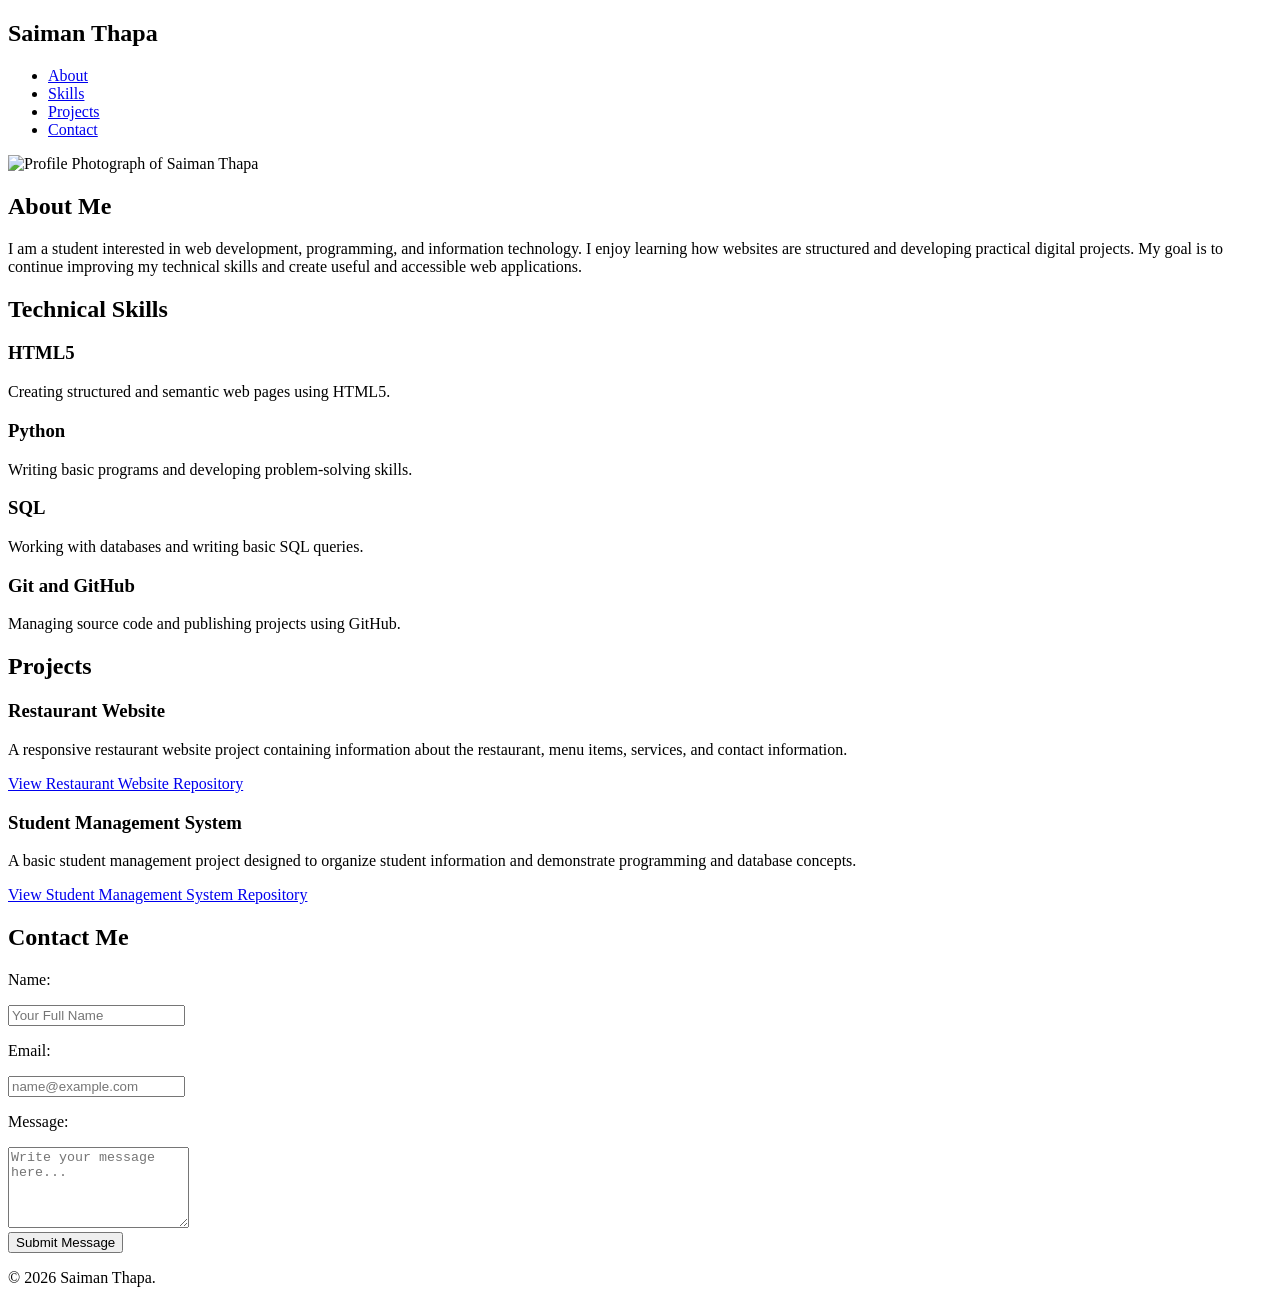
==== index.html @ b047405e "Rename week 2.html to index.html" ====
<!DOCTYPE html>
<html lang="en">
<head>
    <meta charset="UTF-8">
    <meta name="viewport" content="width=device-width, initial-scale=1.0">
    <title>Saiman Thapa Portfolio</title>
    <link rel="stylesheet" href="./css/week 2.css">
</head>
<body>
    <header>
        <div class="navbar">
            <div class="logo">
                <h2>Saiman Thapa</h2>
            </div>
            <ul class="box">
                <li><a href="#about">About</a></li>
                <li><a href="#skills">Skills</a></li>
                <li><a href="#projects">Projects</a></li>
                <li><a href="#contact">Contact</a></li>
            </ul>
        </div>
    </header>

    <main>
        <section id="about" class="block about-layout">
            <div class="about-image">
                <img src="image.jpg" alt="Profile Photograph of Saiman Thapa">
            </div>
            <div class="about-text">
                <h1>About Me</h1>
                <p class="paragraph">
                    I am a student interested in web development, programming, and information technology. 
                    I enjoy learning how websites are structured and developing practical digital projects. 
                    My goal is to continue improving my technical skills and create useful and accessible web applications.
                </p>
            </div>
        </section>

        <section id="skills" class="block">
            <h1>Technical Skills</h1>
            <div class="skills-container">
                <div class="part_1">
                    <h3>HTML5</h3>
                    <p>Creating structured and semantic web pages using HTML5.</p>
                </div>
                <div class="part_1">
                    <h3>Python</h3>
                    <p>Writing basic programs and developing problem-solving skills.</p>
                </div>
                <div class="part_1">
                    <h3>SQL</h3>
                    <p>Working with databases and writing basic SQL queries.</p>
                </div>
                <div class="part_1">
                    <h3>Git and GitHub</h3>
                    <p>Managing source code and publishing projects using GitHub.</p>
                </div>
            </div>
        </section>

        <section id="projects" class="block">
            <h1>Projects</h1>
            <div class="products">
                <div class="part_2">
                    <h3>Restaurant Website</h3>
                    <p>A responsive restaurant website project containing information about the restaurant, menu items, services, and contact information.</p>
                    <a href="#" class="btn1">View Restaurant Website Repository</a>
                </div>

                <div class="part_2">
                    <h3>Student Management System</h3>
                    <p>A basic student management project designed to organize student information and demonstrate programming and database concepts.</p>
                    <a href="#" class="btn1">View Student Management System Repository</a>
                </div>
            </div>
        </section>

        <section id="contact" class="block">
            <h1>Contact Me</h1>
            <div class="contact">
                <form action="#" method="POST">
                    <p>Name:</p>
                    <input type="text" name="name" required placeholder="Your Full Name">
                    
                    <p>Email:</p>
                    <input type="email" name="email" required placeholder="name@example.com">
                    
                    <p>Message:</p>
                    <textarea name="message" rows="5" required placeholder="Write your message here..."></textarea>
                    
                    <div id="btncontainer">
                        <button type="submit" id="btn1">Submit Message</button>
                    </div>
                </form>
            </div>
        </section>

    </main>

    <footer>
        <p>&copy; 2026 Saiman Thapa. </p>
    </footer>

</body>
</html>
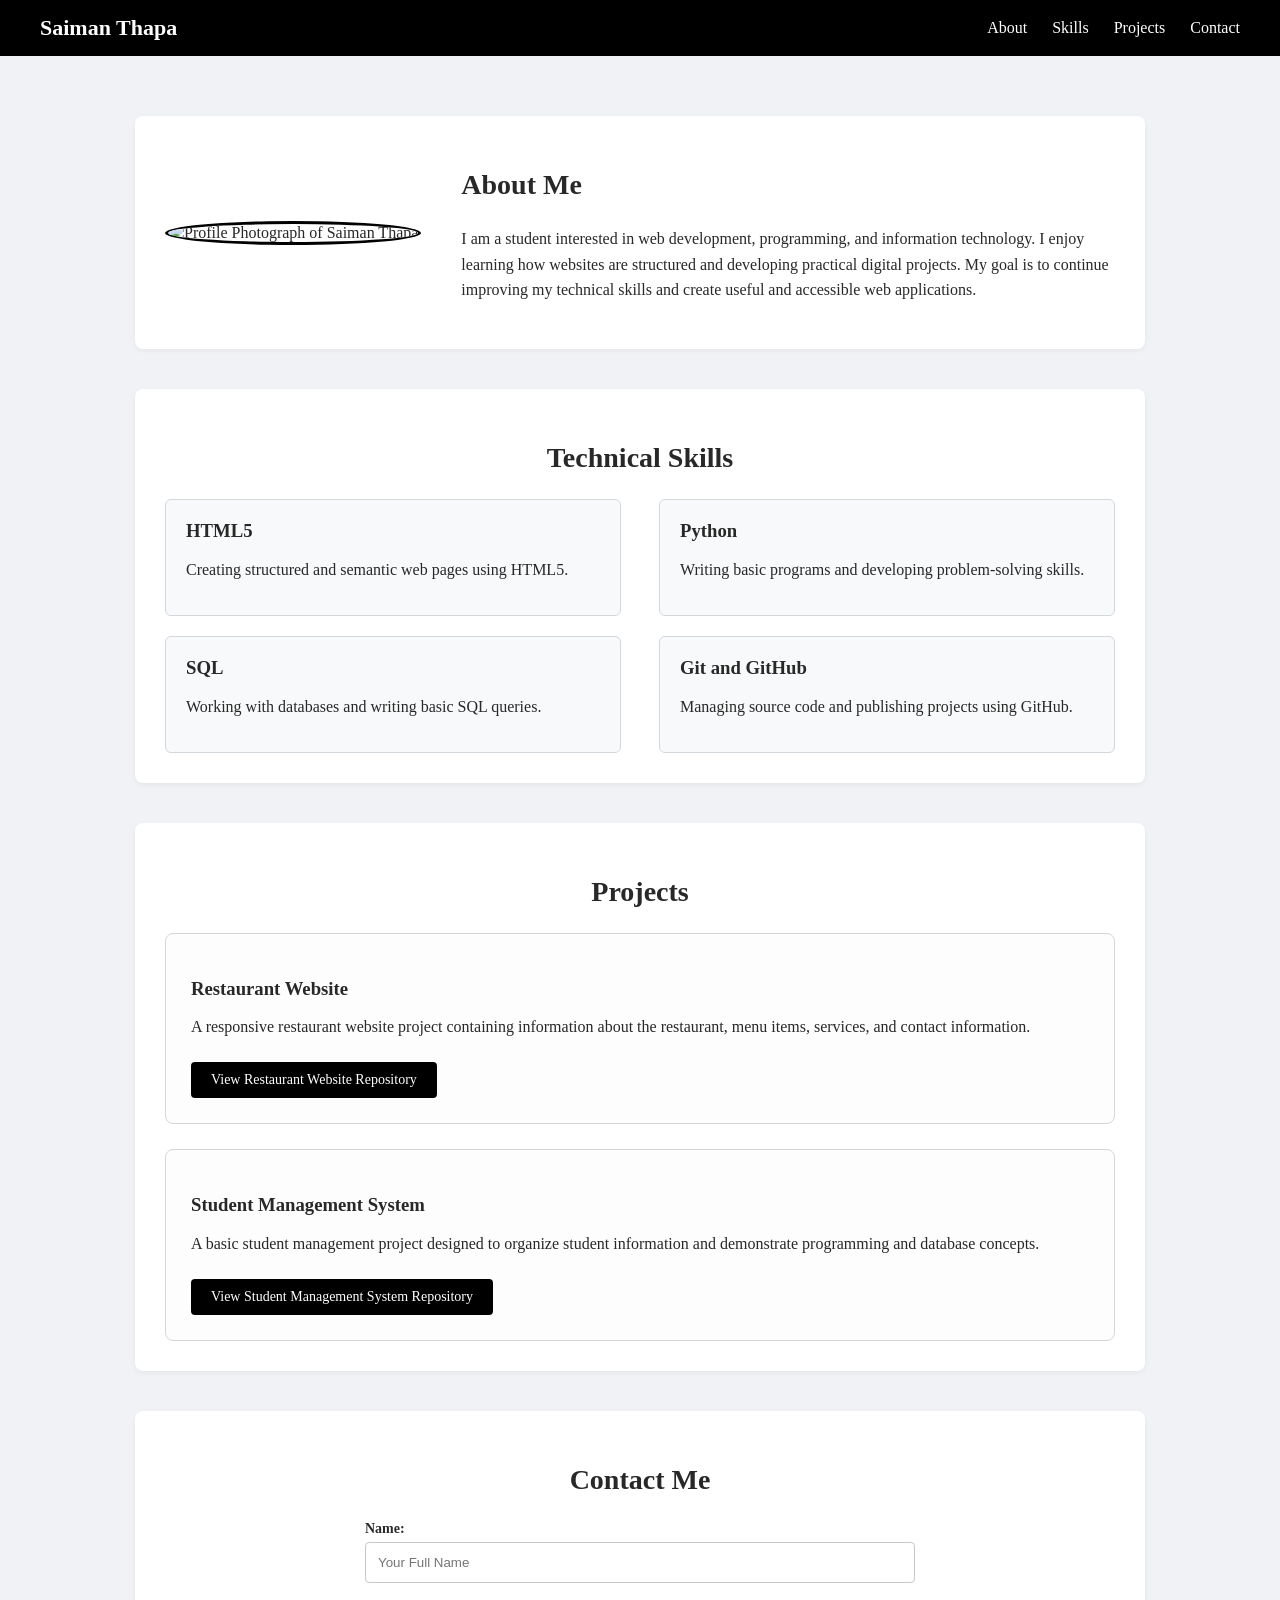
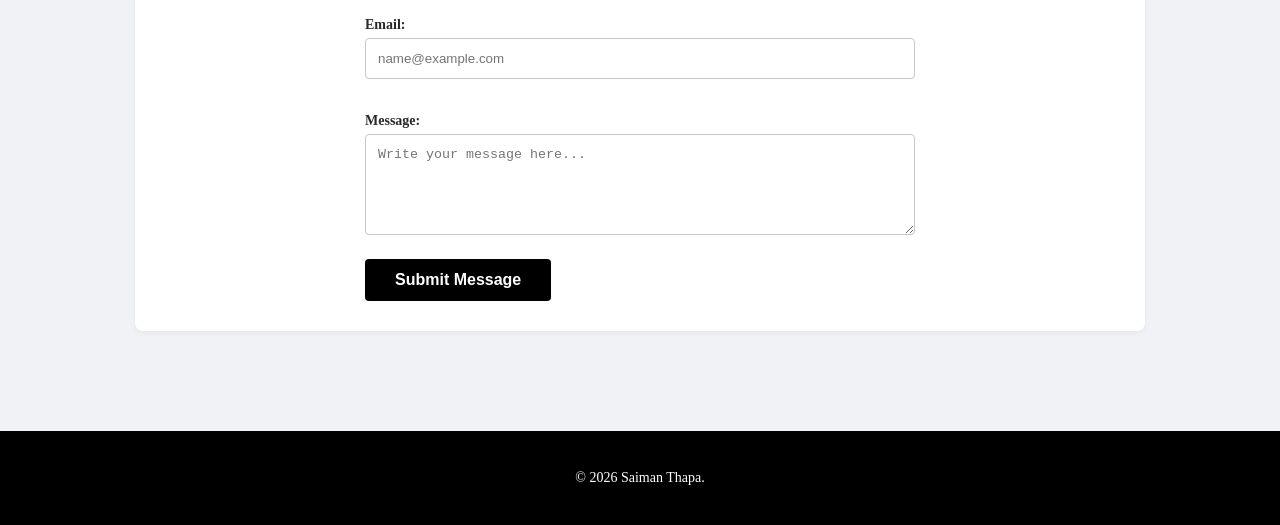
==== commit 8740ef6f: "Update HTML structure and stylesheet reference" ====
--- a/index.html
+++ b/index.html
@@ -4,7 +4,8 @@
     <meta charset="UTF-8">
     <meta name="viewport" content="width=device-width, initial-scale=1.0">
     <title>Saiman Thapa Portfolio</title>
-    <link rel="stylesheet" href="./css/week 2.css">
+    <link rel="stylesheet" href="style.css">
+
 </head>
 <body>
     <header>
--- a/style.css
+++ b/style.css
@@ -0,0 +1,197 @@
+body {
+    margin: 0;
+    background-color: rgb(240, 242, 245);
+    color: rgb(40, 40, 40);
+}
+
+main {
+    padding: 20px;
+}
+
+footer {
+    text-align: center;
+    padding: 25px;
+    background-color: rgb(0, 0, 0);
+    color: white;
+    margin-top: 40px;
+    font-size: 14px;
+}
+
+.navbar {
+    display: flex;
+    justify-content: space-between;
+    align-items: center;
+    background-color: rgb(0, 0, 0);
+    color: white;
+    padding: 15px 40px;
+}
+
+.logo h2 {
+    margin: 0;
+    font-size: 22px;
+}
+
+.box {
+    display: flex;
+    list-style: none;
+    margin: 0;
+    padding: 0;
+    gap: 25px;
+}
+
+.box a {
+    text-decoration: none;
+    color: white;
+    font-weight: 500;
+}
+
+.box a:hover {
+    color: rgb(180, 180, 180);
+}
+
+.block {
+    margin: 40px auto;
+    max-width: 950px;
+    background-color: rgb(255, 255, 255);
+    padding: 30px;
+    border-radius: 8px;
+    box-shadow: 0 2px 5px rgba(0,0,0,0.05);
+}
+
+h1 {
+    font-size: 28px;
+    text-align: center;
+    margin-bottom: 25px;
+}
+
+.about-layout {
+    display: flex;
+    align-items: center;
+    gap: 40px;
+}
+
+.about-image img {
+    width: 180px;
+    height: 180px;
+    object-fit: cover;
+    border-radius: 50%;
+    border: 3px solid rgb(0, 0, 0);
+}
+
+.about-text {
+    flex: 1;
+}
+
+.about-text h1 {
+    text-align: left;
+}
+
+.paragraph {
+    font-size: 16px;
+    line-height: 1.6;
+}
+
+.skills-container {
+    display: flex;
+    flex-wrap: wrap;
+    gap: 20px;
+    justify-content: space-between;
+}
+
+.part_1 {
+    border: 1px solid rgb(210, 215, 220);
+    background-color: rgb(248, 249, 250);
+    border-radius: 6px;
+    padding: 20px;
+    width: 48%;
+    box-sizing: border-box;
+}
+
+.part_1 h3 {
+    margin-top: 0;
+}
+
+.products {
+    display: flex;
+    flex-direction: column;
+    gap: 25px;
+}
+
+.part_2 {
+    border: 1px solid rgb(210, 215, 220);
+    border-radius: 8px;
+    padding: 25px;
+    background-color: rgb(253, 253, 253);
+}
+
+.btn1 {
+    display: inline-block;
+    background-color: rgb(0, 0, 0);
+    padding: 10px 20px;
+    color: white;
+    text-decoration: none;
+    border-radius: 4px;
+    font-size: 14px;
+    margin-top: 10px;
+}
+
+.btn1:hover {
+    background-color: rgb(50, 50, 50);
+}
+
+.contact {
+    max-width: 550px;
+    margin: 0 auto;
+}
+
+.contact p {
+    margin-bottom: 5px;
+    font-weight: bold;
+    font-size: 14px;
+}
+
+.contact input, 
+.contact textarea {
+    width: 100%;
+    padding: 12px;
+    margin-bottom: 20px;
+    border: 1px solid rgb(200, 200, 200);
+    border-radius: 4px;
+    box-sizing: border-box;
+}
+
+#btn1 {
+    background-color: rgb(0, 0, 0);
+    color: white;
+    padding: 12px 30px;
+    border: none;
+    border-radius: 4px;
+    font-size: 16px;
+    font-weight: bold;
+    cursor: pointer;
+}
+
+#btn1:hover {
+    background-color: rgb(50, 50, 50);
+}
+
+@media screen and (max-width: 425px) {
+    .navbar {
+        flex-direction: column;
+        gap: 15px;
+        padding: 15px 10px;
+    }
+    
+    .box {
+        gap: 15px;
+    }
+
+    .block {
+        padding: 15px;
+        margin: 20px 10px;
+    }
+
+    .btn1, #btn1 {
+        width: 100%;
+    }
+}
